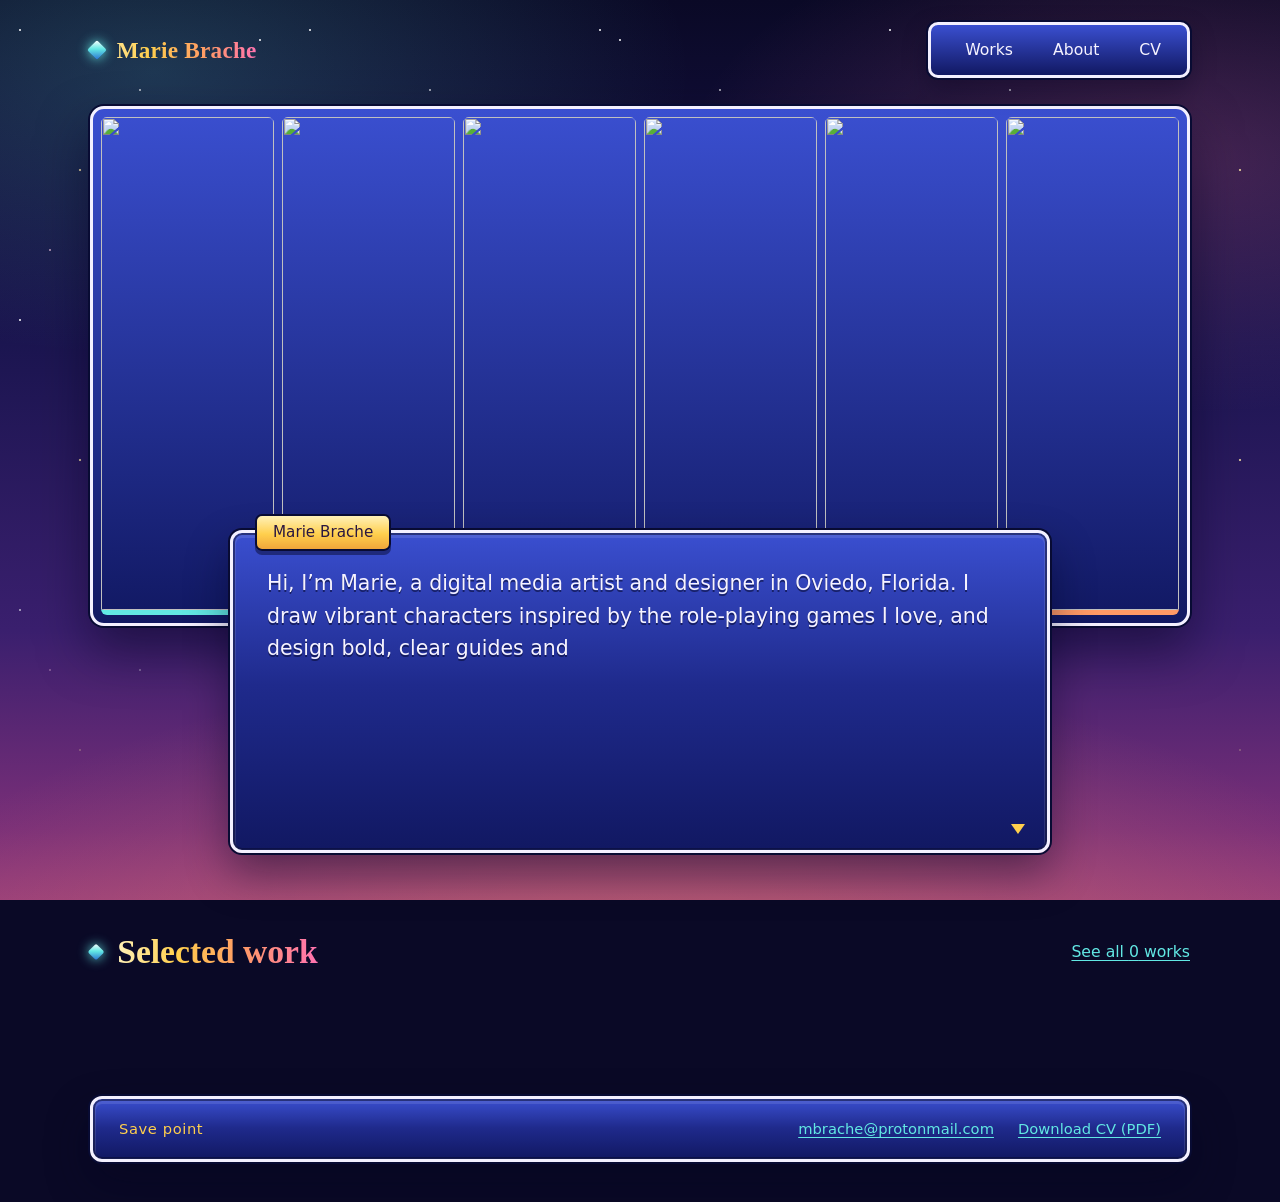
==== index.html @ 6e3612e5 "Redesign: colourful JRPG twilight theme Replace the plain white layout with a starry twilight sky, c" ====
<!doctype html>
<html lang="en">
<head>
<meta charset="utf-8">
<meta name="viewport" content="width=device-width, initial-scale=1">
<title>Marie Brache | Digital media artist and designer</title>
<meta name="description" content="Portfolio of Marie Brache, a digital media artist and designer in Oviedo, Florida: professional art and personal character illustration.">
<meta name="author" content="Marie Brache">
<link rel="icon" href="data:image/svg+xml,%3Csvg xmlns='http://www.w3.org/2000/svg' viewBox='0 0 32 32'%3E%3Crect width='32' height='32' rx='7' fill='%23008080'/%3E%3Cpath d='M11 8l13 8-13 8z' fill='%23e8bb3f'/%3E%3C/svg%3E">
<link rel="stylesheet" href="assets/css/style.css">
</head>
<body>
<a class="skip" href="#main">Skip to content</a>
<header class="site-header">
  <a class="wordmark" href="index.html">Marie Brache</a>
  <nav class="menu" aria-label="Main">
    <a class="cursor-item" href="works.html">Works</a>
    <a class="cursor-item" href="about.html">About</a>
    <a class="cursor-item" href="cv.html">CV</a>
  </nav>
</header>
<main id="main">
<section class="hero" aria-label="Introduction">
  <div class="party" aria-hidden="true"><img src="assets/img/thumbs/character-study-01.jpg" alt=""><img src="assets/img/thumbs/character-study-02.jpg" alt=""><img src="assets/img/thumbs/character-study-04.jpg" alt=""><img src="assets/img/thumbs/character-study-05.jpg" alt=""><img src="assets/img/thumbs/character-study-11.jpg" alt=""><img src="assets/img/thumbs/character-study-10.jpg" alt=""></div>
  <div class="dialogue">
    <h1 class="speaker">Marie Brache</h1>
    <p class="line">Hi, I’m Marie, a digital media artist and designer in Oviedo, Florida. I draw vibrant characters inspired by the role-playing games I love, and design bold, clear guides and graphics that make technology easier to understand.</p>
    <ul class="choices">
      <li><a class="cursor-item" href="works.html">See my work</a></li>
      <li><a class="cursor-item" href="about.html">Read my bio</a></li>
      <li><a class="cursor-item" href="cv.html">View my CV</a></li>
    </ul>
    <span class="more" aria-hidden="true"></span>
  </div>
</section>
<section class="section" aria-labelledby="sel">
  <div class="section-head">
    <h2 id="sel"><span class="t">Selected work</span></h2>
    <a href="works.html">See all <span data-total>22</span> works</a>
  </div>
  <div class="grid featured" data-featured></div>
</section>
</main>
<footer class="site-footer">
  <nav aria-label="Contact">
    <a href="mailto:mbrache@protonmail.com">mbrache@protonmail.com</a>
    <a href="Marie_Brache_CV.pdf">Download CV (PDF)</a>
  </nav>
</footer>
<script src="assets/js/works-data.js"></script>
<script src="assets/js/site.js"></script>
</body>
</html>
---- assets/css/style.css ----
/* Marie Brache — portfolio styles
   Look: a JRPG world map at twilight. Content sits in classic blue menu
   windows with a white bevelled frame; jewel-tone accents (gold, crystal
   cyan, rose, mint, violet) mark menus, categories and section banners. */

@font-face { font-family: "Lora"; src: url(../fonts/Lora-400.woff) format("woff"); font-weight: 400; font-style: normal; font-display: swap; }
@font-face { font-family: "Lora"; src: url(../fonts/Lora-600.woff) format("woff"); font-weight: 600; font-style: normal; font-display: swap; }
@font-face { font-family: "Lora"; src: url(../fonts/Lora-700.woff) format("woff"); font-weight: 700; font-style: normal; font-display: swap; }
@font-face { font-family: "Lora"; src: url(../fonts/Lora-Italic-400.woff) format("woff"); font-weight: 400; font-style: italic; font-display: swap; }
@font-face { font-family: "Lora"; src: url(../fonts/Lora-Italic-600.woff) format("woff"); font-weight: 600; font-style: italic; font-display: swap; }
@font-face { font-family: "Poppins"; src: url(../fonts/Poppins-Regular.woff) format("woff"); font-weight: 400; font-display: swap; }
@font-face { font-family: "Poppins"; src: url(../fonts/Poppins-Medium.woff) format("woff"); font-weight: 500; font-display: swap; }

:root {
  /* sky */
  --sky-0: #0a0926;
  --sky-1: #1b1550;
  --sky-2: #3a1f6e;
  --sky-3: #7a2f78;
  --dusk:  #e0607e;
  /* menu window */
  --win-1: #3a4fd0;
  --win-2: #1f2a8c;
  --win-3: #111862;
  --frame: #f3f0ff;
  --frame-dark: #080b33;
  /* text on dark */
  --ink: #f6f3ff;
  --muted: #c3bfee;
  --line: rgba(243, 240, 255, 0.22);
  /* jewel accents */
  --gold: #ffcf4d;
  --gold-deep: #f0a53a;
  --cyan: #62e8e4;
  --rose: #ff73b0;
  --mint: #7ef0a4;
  --violet: #b993ff;
  --coral: #ff9a66;
  /* legacy names still used by page styles */
  --night-1: var(--win-1);
  --night-2: var(--win-3);
  --paper: var(--sky-0);
  --wash: rgba(10, 12, 50, 0.55);

  --serif: "Lora", Georgia, serif;
  --sans: "Poppins", "Segoe UI", system-ui, sans-serif;
  --wrap: 1180px;
  --gutter: clamp(16px, 4vw, 40px);
  --radius: 12px;
}

* { box-sizing: border-box; }
html { -webkit-text-size-adjust: 100%; background: var(--sky-0); }
body {
  margin: 0;
  min-height: 100vh;
  background: transparent; /* sky lives on html + the fixed layers below */
  color: var(--ink);
  font-family: var(--serif);
  font-size: 1.0625rem;
  line-height: 1.65;
  position: relative;
  overflow-x: hidden;
}

/* ---------- twilight sky (fixed layer, works on mobile too) ---------- */
body::before,
body::after {
  content: "";
  position: fixed; inset: 0; z-index: -2;
  pointer-events: none;
}
body::before {
  background:
    radial-gradient(60% 45% at 12% 8%, rgba(98, 232, 228, 0.20), transparent 70%),
    radial-gradient(55% 40% at 92% 18%, rgba(255, 115, 176, 0.22), transparent 70%),
    radial-gradient(90% 55% at 50% 112%, rgba(255, 154, 102, 0.40), transparent 70%),
    linear-gradient(180deg, var(--sky-0) 0%, var(--sky-1) 38%, var(--sky-2) 70%, var(--sky-3) 92%, var(--dusk) 120%);
}
/* stars: three tiled layers of tiny dots at different densities */
body::after {
  z-index: -1;
  background-image:
    radial-gradient(1.4px 1.4px at 20px 30px, #fff 60%, transparent 100%),
    radial-gradient(1px 1px at 140px 90px, #fff 60%, transparent 100%),
    radial-gradient(1.6px 1.6px at 80px 170px, #ffe9a8 60%, transparent 100%),
    radial-gradient(1px 1px at 210px 210px, #cfeeff 60%, transparent 100%),
    radial-gradient(1.2px 1.2px at 260px 40px, #fff 60%, transparent 100%),
    radial-gradient(1px 1px at 50px 250px, #ffd1e8 60%, transparent 100%);
  background-size: 290px 290px, 290px 290px, 290px 290px, 360px 360px, 360px 360px, 420px 420px;
  opacity: 0.75;
  -webkit-mask-image: linear-gradient(180deg, #000 0%, #000 55%, transparent 95%);
          mask-image: linear-gradient(180deg, #000 0%, #000 55%, transparent 95%);
  animation: twinkle 6s ease-in-out infinite alternate;
}
@keyframes twinkle { from { opacity: 0.55; } to { opacity: 0.9; } }

img { max-width: 100%; height: auto; display: block; }
a { color: var(--cyan); text-underline-offset: 0.18em; text-decoration-thickness: 1px; }
a:hover { color: var(--gold); text-decoration-thickness: 2px; }
:focus-visible { outline: 3px solid var(--gold); outline-offset: 3px; border-radius: 2px; }
h1, h2, h3 { font-family: var(--serif); font-weight: 700; line-height: 1.15; margin: 0; color: var(--ink); }
p { margin: 0 0 1em; }
::selection { background: var(--rose); color: var(--sky-0); }

.wrap { max-width: var(--wrap); margin: 0 auto; padding: 0 var(--gutter); }
.skip { position: absolute; left: -9999px; top: 0; background: var(--gold); color: var(--sky-0); padding: 8px 14px; z-index: 10; }
.skip:focus { left: 8px; top: 8px; }
.visually-hidden { position: absolute; width: 1px; height: 1px; overflow: hidden; clip: rect(0 0 0 0); white-space: nowrap; }

/* ---------- the menu window (shared look) ---------- */
.window,
.dialogue,
.viewer .stage,
.info,
.cv,
.site-footer {
  position: relative;
  color: var(--ink);
  background: linear-gradient(180deg, var(--win-1) 0%, var(--win-2) 48%, var(--win-3) 100%);
  border: 3px solid var(--frame);
  border-radius: var(--radius);
  box-shadow:
    0 0 0 2px var(--frame-dark),
    inset 0 0 0 2px rgba(8, 11, 51, 0.55),
    inset 0 2px 0 3px rgba(255, 255, 255, 0.10),
    0 20px 44px rgba(5, 4, 30, 0.45);
}

/* ---------- RPG menu cursor (the site's recurring mark) ---------- */
.cursor-item { position: relative; }
.cursor-item::before {
  content: "";
  position: absolute; left: -1.1em; top: 50%;
  width: 0.66em; height: 0.74em;
  transform: translateY(-50%);
  background: linear-gradient(135deg, #fff6c9, var(--gold) 45%, var(--gold-deep));
  clip-path: polygon(0 0, 100% 50%, 0 100%);
  filter: drop-shadow(0 0 4px rgba(255, 207, 77, 0.7));
  opacity: 0;
}
.cursor-item:hover::before,
.cursor-item:focus-visible::before,
.cursor-item[aria-current="page"]::before,
.cursor-item[aria-pressed="true"]::before { opacity: 1; animation: point 0.9s ease-in-out infinite; }
@keyframes point { 50% { transform: translate(-3px, -50%); } }

/* little crystal used as an ornament */
.gem {
  display: inline-block; width: 0.62em; height: 0.62em; flex: none;
  background: linear-gradient(135deg, #fff 0%, var(--c, var(--cyan)) 40%, color-mix(in srgb, var(--c, var(--cyan)) 55%, #1b1550) 100%);
  transform: rotate(45deg);
  box-shadow: 0 0 10px var(--c, var(--cyan));
  border-radius: 2px;
}

/* ---------- header ---------- */
.site-header {
  display: flex; align-items: center; justify-content: space-between; gap: 18px 24px; flex-wrap: wrap;
  max-width: var(--wrap); margin: 0 auto; padding: 22px var(--gutter);
}
.wordmark {
  display: inline-flex; align-items: center; gap: 0.55em;
  font-family: var(--serif); font-weight: 700; font-size: 1.45rem;
  text-decoration: none; letter-spacing: 0.01em;
  color: var(--gold);
}
.wordmark::before {
  content: ""; width: 0.6em; height: 0.6em; transform: rotate(45deg); border-radius: 2px;
  background: linear-gradient(135deg, #fff, var(--cyan) 45%, #2a6fd0);
  box-shadow: 0 0 12px var(--cyan);
}
.wordmark:hover { color: var(--gold); }
@supports ((-webkit-background-clip: text) or (background-clip: text)) {
  .wordmark { background-image: linear-gradient(90deg, #fff1b8, var(--gold) 35%, var(--coral) 70%, var(--rose)); }
  .wordmark { -webkit-background-clip: text; background-clip: text; color: transparent; }
  .wordmark:hover { color: transparent; }
}
.menu {
  display: flex; gap: clamp(26px, 4vw, 40px);
  font-family: var(--sans); font-weight: 500; font-size: 0.98rem;
  padding: 10px 26px 10px 34px;
  background: linear-gradient(180deg, var(--win-1), var(--win-3));
  border: 3px solid var(--frame); border-radius: 10px;
  box-shadow: 0 0 0 2px var(--frame-dark), 0 10px 24px rgba(5, 4, 30, 0.35);
}
.menu a { color: var(--ink); text-decoration: none; padding: 2px 0; }
.menu a:hover { color: var(--gold); }
.menu a[aria-current="page"] { color: var(--gold); }

/* ---------- home hero: party lineup + dialogue window ---------- */
.hero { max-width: var(--wrap); margin: 6px auto 0; padding: 0 var(--gutter); }
.party {
  display: grid; grid-template-columns: repeat(6, 1fr); gap: 8px;
  height: clamp(300px, 46vw, 520px);
  padding: 8px; border-radius: 14px;
  background: linear-gradient(180deg, var(--win-1), var(--win-3));
  border: 3px solid var(--frame);
  box-shadow: 0 0 0 2px var(--frame-dark), 0 24px 50px rgba(5, 4, 30, 0.5);
}
.party img {
  width: 100%; height: 100%; object-fit: cover; object-position: 50% 12%;
  border-radius: 6px;
  border-bottom: 5px solid var(--c);
  box-shadow: inset 0 0 0 1px rgba(255,255,255,.2);
}
/* each party member gets their own colour */
.party img:nth-child(1) { --c: var(--cyan); }
.party img:nth-child(2) { --c: var(--rose); }
.party img:nth-child(3) { --c: var(--violet); }
.party img:nth-child(4) { --c: var(--gold); }
.party img:nth-child(5) { --c: var(--mint); }
.party img:nth-child(6) { --c: var(--coral); }

.dialogue {
  width: min(820px, calc(100% - 2 * var(--gutter)));
  margin: -96px auto 0;
  padding: 28px 34px 26px;
  font-family: var(--sans);
}
.dialogue .speaker {
  position: absolute; top: -19px; left: 22px; margin: 0; font-family: var(--sans);
  background: linear-gradient(180deg, #fff1b8, var(--gold) 55%, var(--gold-deep));
  color: #2a1640;
  font-weight: 500; font-size: 0.95rem; line-height: 1;
  padding: 9px 16px; border-radius: 7px;
  border: 2px solid var(--frame-dark);
  box-shadow: 0 4px 0 rgba(8, 11, 51, 0.5);
}
.dialogue .line {
  font-family: var(--sans); font-weight: 400; color: var(--ink);
  font-size: clamp(1.05rem, 1.9vw, 1.28rem); line-height: 1.6; margin: 6px 0 18px;
  text-shadow: 0 2px 0 rgba(8, 11, 51, 0.6);
}
.dialogue .line .ch { opacity: 0; }
.dialogue .line.done .ch { opacity: 1; }
.choices { list-style: none; margin: 0; padding: 0 0 0 1.5em; display: grid; gap: 6px; }
.choices a { color: var(--ink); text-decoration: none; font-weight: 500; display: inline-block; padding: 2px 0; }
.choices a:hover, .choices a:focus-visible { color: var(--gold); outline: none; }
.choices a:focus-visible { text-decoration: underline; }
/* like a game menu, the cursor rests on the first choice until you pick another */
.choices li:first-child .cursor-item::before { opacity: 1; animation: point 0.9s ease-in-out infinite; }
.choices:hover li:first-child .cursor-item:not(:hover)::before,
.choices:focus-within li:first-child .cursor-item:not(:focus-visible)::before { opacity: 0; }
.dialogue .more {
  position: absolute; right: 22px; bottom: 16px;
  width: 14px; height: 10px; background: var(--gold);
  clip-path: polygon(0 0, 100% 0, 50% 100%);
  animation: nudge 1.1s ease-in-out infinite;
}
.js .choices { opacity: 0; transition: opacity .35s ease; }
.js .dialogue.ready .choices { opacity: 1; }
@keyframes nudge { 50% { transform: translateY(4px); } }

/* ---------- headings: gradient titles with crystal ornaments ---------- */
.section { max-width: var(--wrap); margin: 0 auto; padding: 80px var(--gutter) 0; }
.section-head { display: flex; align-items: center; justify-content: space-between; gap: 16px; margin-bottom: 28px; flex-wrap: wrap; }
.section-head h2 { font-size: clamp(1.6rem, 3vw, 2.1rem); }
.section-head a { font-family: var(--sans); font-weight: 500; font-size: 0.98rem; }

.page-title { max-width: var(--wrap); margin: 0 auto; padding: 36px var(--gutter) 0; }
.page-title h1 { font-size: clamp(2.3rem, 5.5vw, 3.6rem); letter-spacing: 0.005em; }
.page-title p { color: var(--muted); max-width: 62ch; margin-top: 12px; }

.page-title h1,
.section-head h2 {
  display: inline-flex; align-items: center; gap: 0.45em;
  color: var(--gold);
  text-shadow: 0 3px 0 rgba(8, 11, 51, 0.55);
}
.page-title h1::before,
.page-title h1::after,
.section-head h2::before {
  content: ""; width: 0.36em; height: 0.36em; flex: none; transform: rotate(45deg); border-radius: 2px;
  background: linear-gradient(135deg, #fff, var(--cyan) 45%, #2a6fd0);
  box-shadow: 0 0 12px var(--cyan);
}
.page-title h1::after { background: linear-gradient(135deg, #fff, var(--rose) 45%, #a02a6a); box-shadow: 0 0 12px var(--rose); }
@supports ((-webkit-background-clip: text) or (background-clip: text)) {
  .page-title h1 .t, .section-head h2 .t {
    background: linear-gradient(90deg, #fff1b8 0%, var(--gold) 30%, var(--coral) 62%, var(--rose) 100%);
    -webkit-background-clip: text; background-clip: text; color: transparent;
    text-shadow: none;
    filter: drop-shadow(0 3px 0 rgba(8, 11, 51, 0.55));
  }
}
/* sparkling divider under page titles */
.page-title::after {
  content: ""; display: block; height: 3px; margin-top: 14px; max-width: 420px;
  background: linear-gradient(90deg, var(--cyan), var(--violet) 35%, var(--rose) 70%, transparent);
  border-radius: 3px;
}

/* ---------- gallery ---------- */
.grid {
  display: grid; gap: 36px 28px;
  grid-template-columns: repeat(auto-fill, minmax(230px, 1fr));
}
.grid.featured { grid-template-columns: repeat(3, minmax(0, 1fr)); gap: 40px 32px; }
.card { --c: var(--cyan); display: block; text-decoration: none; color: inherit; }
.card.cat-personal { --c: var(--rose); }
.card .frame {
  position: relative;
  aspect-ratio: 4 / 5; overflow: hidden;
  background: linear-gradient(180deg, #f8f6ff, #e6e2fa);
  border: 3px solid var(--frame); border-radius: 10px;
  box-shadow: 0 0 0 2px var(--frame-dark), 0 0 0 5px color-mix(in srgb, var(--c) 70%, transparent), 0 16px 34px rgba(5, 4, 30, 0.45);
  transition: transform .3s ease, box-shadow .3s ease;
}
.card .frame img { width: 100%; height: 100%; object-fit: cover; object-position: 50% 0; transition: transform .4s ease; }
.card .frame.contain img { object-fit: contain; object-position: 50% 50%; padding: 14px; }
/* shine sweep on hover */
.card .frame::after {
  content: ""; position: absolute; inset: 0; pointer-events: none;
  background: linear-gradient(115deg, transparent 35%, rgba(255,255,255,.45) 50%, transparent 65%);
  transform: translateX(-120%); transition: transform .7s ease;
}
.card:hover .frame, .card:focus-visible .frame {
  transform: translateY(-6px);
  box-shadow: 0 0 0 2px var(--frame-dark), 0 0 0 5px var(--c), 0 0 28px 4px color-mix(in srgb, var(--c) 55%, transparent), 0 22px 40px rgba(5, 4, 30, 0.5);
}
.card:hover .frame::after { transform: translateX(120%); }
.card:hover .frame img { transform: scale(1.03); }
.card .cap { margin: 16px 0 0 1.2em; }
.card .title { font-weight: 600; line-height: 1.3; display: inline; color: var(--ink); }
.card:hover .title, .card:focus-visible .title { color: var(--gold); }
.card .meta {
  display: flex; align-items: center; gap: 0.5em; margin-top: 6px;
  font-family: var(--sans); font-size: 0.82rem; color: var(--muted);
}
.card .meta::before { content: ""; width: 0.55em; height: 0.55em; transform: rotate(45deg); background: var(--c); box-shadow: 0 0 8px var(--c); border-radius: 1px; }
.card:focus-visible { outline: none; }
.card:focus-visible .frame { outline: 3px solid var(--gold); outline-offset: 6px; }

/* ---------- single work ---------- */
.back { display: inline-block; font-family: var(--sans); font-weight: 500; font-size: 0.95rem; margin: 18px 0 0 1.2em; }
.work {
  display: grid; grid-template-columns: minmax(0, 1.45fr) minmax(0, 1fr);
  gap: clamp(28px, 4vw, 56px); align-items: start; margin-top: 22px;
}
.viewer .stage {
  display: flex; align-items: center; justify-content: center;
  padding: clamp(14px, 2.5vw, 30px); min-height: 320px;
}
.viewer .stage img {
  max-height: 78vh; width: auto; border-radius: 4px;
  box-shadow: 0 0 0 2px var(--frame), 0 10px 30px rgba(5, 4, 30, 0.55);
}
.thumbs { display: flex; flex-wrap: wrap; gap: 10px; margin-top: 16px; }
.thumbs button {
  padding: 0; border: 3px solid var(--frame); border-radius: 6px; background: #eeeaff;
  width: 68px; height: 84px; cursor: pointer; overflow: hidden; opacity: 0.7;
  box-shadow: 0 0 0 2px var(--frame-dark);
  transition: opacity .2s ease, transform .2s ease;
}
.thumbs button:hover { opacity: 1; transform: translateY(-3px); }
.thumbs button img { width: 100%; height: 100%; object-fit: cover; object-position: 50% 0; }
.thumbs button[aria-current="true"] { opacity: 1; border-color: var(--gold); box-shadow: 0 0 0 2px var(--frame-dark), 0 0 14px var(--gold); }
.info { position: sticky; top: 24px; padding: 30px 30px 26px; }
.info .kind {
  display: inline-block; font-family: var(--sans); font-weight: 500; font-size: 0.85rem;
  color: #2a1640; background: var(--c, var(--cyan)); padding: 4px 12px; border-radius: 999px; margin: 0 0 14px;
}
.info .kind.cat-personal { --c: var(--rose); }
.info h1 { font-size: clamp(1.9rem, 3.4vw, 2.5rem); letter-spacing: -0.005em; margin-bottom: 18px; color: var(--gold); text-shadow: 0 3px 0 rgba(8,11,51,.55); }
.facts { margin: 26px 0 0; border-top: 1px solid var(--line); }
.facts div { display: grid; grid-template-columns: 7.2em 1fr; gap: 12px; padding: 11px 0; border-bottom: 1px solid var(--line); }
.facts dt { font-family: var(--sans); font-weight: 500; font-size: 0.9rem; color: var(--cyan); padding-top: 2px; }
.facts dd { margin: 0; }
.pager {
  display: flex; justify-content: space-between; gap: 20px;
  margin-top: 56px; font-family: var(--sans);
}
.pager a {
  text-decoration: none; color: var(--ink); max-width: 45%;
  padding: 14px 20px; border-radius: 10px;
  background: linear-gradient(180deg, var(--win-1), var(--win-3));
  border: 3px solid var(--frame); box-shadow: 0 0 0 2px var(--frame-dark), 0 12px 26px rgba(5,4,30,.4);
  transition: transform .2s ease;
}
.pager a:hover { transform: translateY(-3px); }
.pager span { display: block; font-size: 0.82rem; color: var(--cyan); }
.pager strong { font-family: var(--serif); font-weight: 600; font-size: 1.05rem; }
.pager a:hover strong { color: var(--gold); }
.pager .next { text-align: right; margin-left: auto; }

/* ---------- about ---------- */
.about { display: grid; grid-template-columns: minmax(0, 300px) minmax(0, 1fr); gap: clamp(28px, 5vw, 56px); align-items: start; margin-top: 34px; }
.about .portrait img {
  border-radius: 10px; border: 3px solid var(--frame);
  box-shadow: 0 0 0 2px var(--frame-dark), 0 0 0 6px var(--violet), 0 0 34px 6px rgba(185, 147, 255, .45);
}
.status { margin-top: 30px; padding: 22px 22px 18px; font-family: var(--sans); font-size: 0.92rem; }
.status h2 { font-family: var(--sans); font-weight: 500; font-size: 0.82rem; letter-spacing: 0.14em; text-transform: uppercase; color: var(--gold); margin: 0 0 12px; }
.status dl { margin: 0; display: grid; grid-template-columns: auto 1fr; gap: 6px 14px; }
.status dt { color: var(--cyan); }
.status dd { margin: 0; }
.status .equip { list-style: none; margin: 0; padding: 0; display: flex; flex-wrap: wrap; gap: 6px; }
.status .equip li {
  font-size: 0.8rem; padding: 3px 10px; border-radius: 999px; color: #2a1640; background: var(--c);
}
.status .equip li:nth-child(4n+1) { --c: var(--cyan); }
.status .equip li:nth-child(4n+2) { --c: var(--rose); }
.status .equip li:nth-child(4n+3) { --c: var(--mint); }
.status .equip li:nth-child(4n+4) { --c: var(--gold); }
.contact-line { font-family: var(--sans); margin-top: 28px; }

/* ---------- CV ---------- */
.cv {
  max-width: 860px; margin: 30px 0 0;
  /* line up with the page title, keeping the side gutter on phones */
  margin-left: max(var(--gutter), calc((100% - var(--wrap)) / 2 + var(--gutter)));
  margin-right: var(--gutter);
  padding: clamp(24px, 4vw, 44px);
}
.cv > * { max-width: 760px; }
.cv-actions { font-family: var(--sans); font-weight: 500; margin: 18px 0 0; }
.cv-actions a {
  display: inline-block; text-decoration: none; color: #2a1640;
  background: linear-gradient(180deg, #fff1b8, var(--gold) 55%, var(--gold-deep));
  padding: 8px 18px; border-radius: 8px; border: 2px solid var(--frame-dark);
  box-shadow: 0 4px 0 rgba(8, 11, 51, 0.6);
}
.cv-actions a:hover { color: #2a1640; transform: translateY(-1px); }
/* section colours follow the CV PDF, brightened to read on the blue window */
.cv h2 {
  --sec: var(--cyan);
  display: flex; align-items: center; gap: 0.55em;
  font-size: 1.5rem; margin: 52px 0 14px; padding: 8px 14px 8px 12px;
  border-radius: 8px;
  background: linear-gradient(90deg, color-mix(in srgb, var(--sec) 32%, transparent), transparent 85%);
  border-left: 5px solid var(--sec);
}
.cv h2::before {
  content: ""; width: 0.42em; height: 0.42em; flex: none; transform: rotate(45deg); border-radius: 2px;
  background: linear-gradient(135deg, #fff, var(--sec)); box-shadow: 0 0 10px var(--sec);
}
.cv h2.s-edu { --sec: #3ddc5a; }
.cv h2.s-pro, .cv h2.s-per { --sec: #2fc6ff; }
.cv h2.s-game { --sec: #7cff6b; }
.cv h2.s-emp, .cv h2.s-teach, .cv h2.s-com { --sec: #ff5ce1; }
.cv h2.s-skill { --sec: #b47cff; }
.cv-head { margin-top: 0; }
.cv-head .role { font-family: var(--sans); font-weight: 500; color: var(--cyan); font-size: 1.1rem; margin: 0 0 4px; }
.cv-head .contact { font-family: var(--sans); color: var(--muted); font-size: 0.95rem; margin: 0 0 16px; }
.cv-head .intro { margin: 0 0 14px; }
.cv ul.duties { margin: 8px 0 0; padding-left: 1.2em; }
.cv ul.duties li { margin-bottom: 4px; }
.cv ul.duties li::marker { color: var(--gold); }
.cv .strip { display: flex; flex-wrap: wrap; gap: 8px; margin: 14px 0 0 1.4em; }
.cv .strip a {
  display: block; width: 58px; height: 74px; overflow: hidden; background: #eeeaff;
  border: 2px solid var(--frame); border-radius: 5px; box-shadow: 0 0 0 2px var(--frame-dark);
  transition: transform .2s ease, box-shadow .2s ease;
}
.cv .strip a:hover { transform: translateY(-3px); box-shadow: 0 0 0 2px var(--frame-dark), 0 0 12px var(--rose); }
.cv .strip img { width: 100%; height: 100%; object-fit: cover; object-position: 50% 0; }
.cv .strip a:focus-visible { outline: 3px solid var(--gold); outline-offset: 2px; }
.cv .yr { font-family: var(--sans); font-weight: 500; font-size: 0.95rem; color: var(--gold); margin: 20px 0 4px; }
.cv .entry { margin: 0 0 10px 1.4em; }
.cv .entry .org { color: var(--muted); }
.cv .entry em { font-style: italic; font-weight: 600; }
.cv .job p { margin: 8px 0 0; }
.cv dl.skills { display: grid; grid-template-columns: 12em 1fr; gap: 8px 18px; margin: 0 0 0 1.4em; }
.cv dl.skills dt { font-family: var(--sans); font-weight: 500; font-size: 0.95rem; color: var(--cyan); }
.cv dl.skills dd { margin: 0; }

/* ---------- footer: a small save-point window ---------- */
.site-footer {
  max-width: calc(var(--wrap) - 2 * var(--gutter)); margin: 96px auto 40px; padding: 18px 26px;
  width: calc(100% - 2 * var(--gutter));
  display: flex; flex-wrap: wrap; align-items: center; justify-content: space-between; gap: 12px 30px;
  font-family: var(--sans); font-size: 0.92rem; color: var(--muted);
}
.site-footer::before {
  content: "Save point"; display: inline-flex; align-items: center; gap: 0.6em;
  font-weight: 500; color: var(--gold); letter-spacing: 0.04em;
}
.site-footer p { margin: 0; }
.site-footer nav { display: flex; gap: 24px; flex-wrap: wrap; }

/* ---------- responsive ---------- */
@media (max-width: 900px) {
  .party { grid-template-columns: repeat(4, 1fr); }
  .party img:nth-child(n+5) { display: none; }
  .work { grid-template-columns: 1fr; }
  .info { position: static; }
  .about { grid-template-columns: 1fr; }
  .about .portrait { max-width: 260px; }
}
@media (max-width: 560px) {
  body { font-size: 1rem; }
  .site-header { padding-top: 16px; padding-bottom: 16px; }
  .wordmark { font-size: 1.25rem; }
  .menu { gap: 26px; font-size: 0.95rem; width: 100%; justify-content: center; padding: 8px 18px 8px 30px; }
  .grid.featured { grid-template-columns: repeat(2, minmax(0, 1fr)); gap: 30px 16px; }
  .party { grid-template-columns: repeat(3, 1fr); height: 300px; }
  .party img:nth-child(n+4) { display: none; }
  .dialogue { width: 100%; margin-top: -54px; padding: 28px 20px 22px; }
  .grid { grid-template-columns: repeat(2, minmax(0, 1fr)); gap: 30px 16px; }
  .card .cap { margin-left: 0; }
  .card .title { font-size: 0.98rem; }
  .info { padding: 24px 20px 20px; }
  .facts div { grid-template-columns: 6em 1fr; }
  .cv { padding: 22px 18px; }
  .cv h2 { font-size: 1.3rem; }
  .cv .entry, .cv dl.skills, .cv .strip { margin-left: 0.4em; }
  .cv dl.skills { grid-template-columns: 1fr; gap: 2px; }
  .cv dl.skills dd { margin-bottom: 10px; }
  .pager a { max-width: 48%; padding: 12px 14px; }
  .site-footer { flex-direction: column; align-items: flex-start; }
}
@media (prefers-reduced-motion: reduce) {
  body::after { animation: none; }
  .cursor-item::before, .cursor-item[aria-pressed="true"]::before,
  .choices li:first-child .cursor-item::before { animation: none !important; }
  .dialogue .more { animation: none; }
  .card .frame, .card .frame img, .card .frame::after, .thumbs button, .pager a, .cv .strip a { transition: none; }
  .card:hover .frame { transform: none; }
  .js .choices { transition: none; }
}
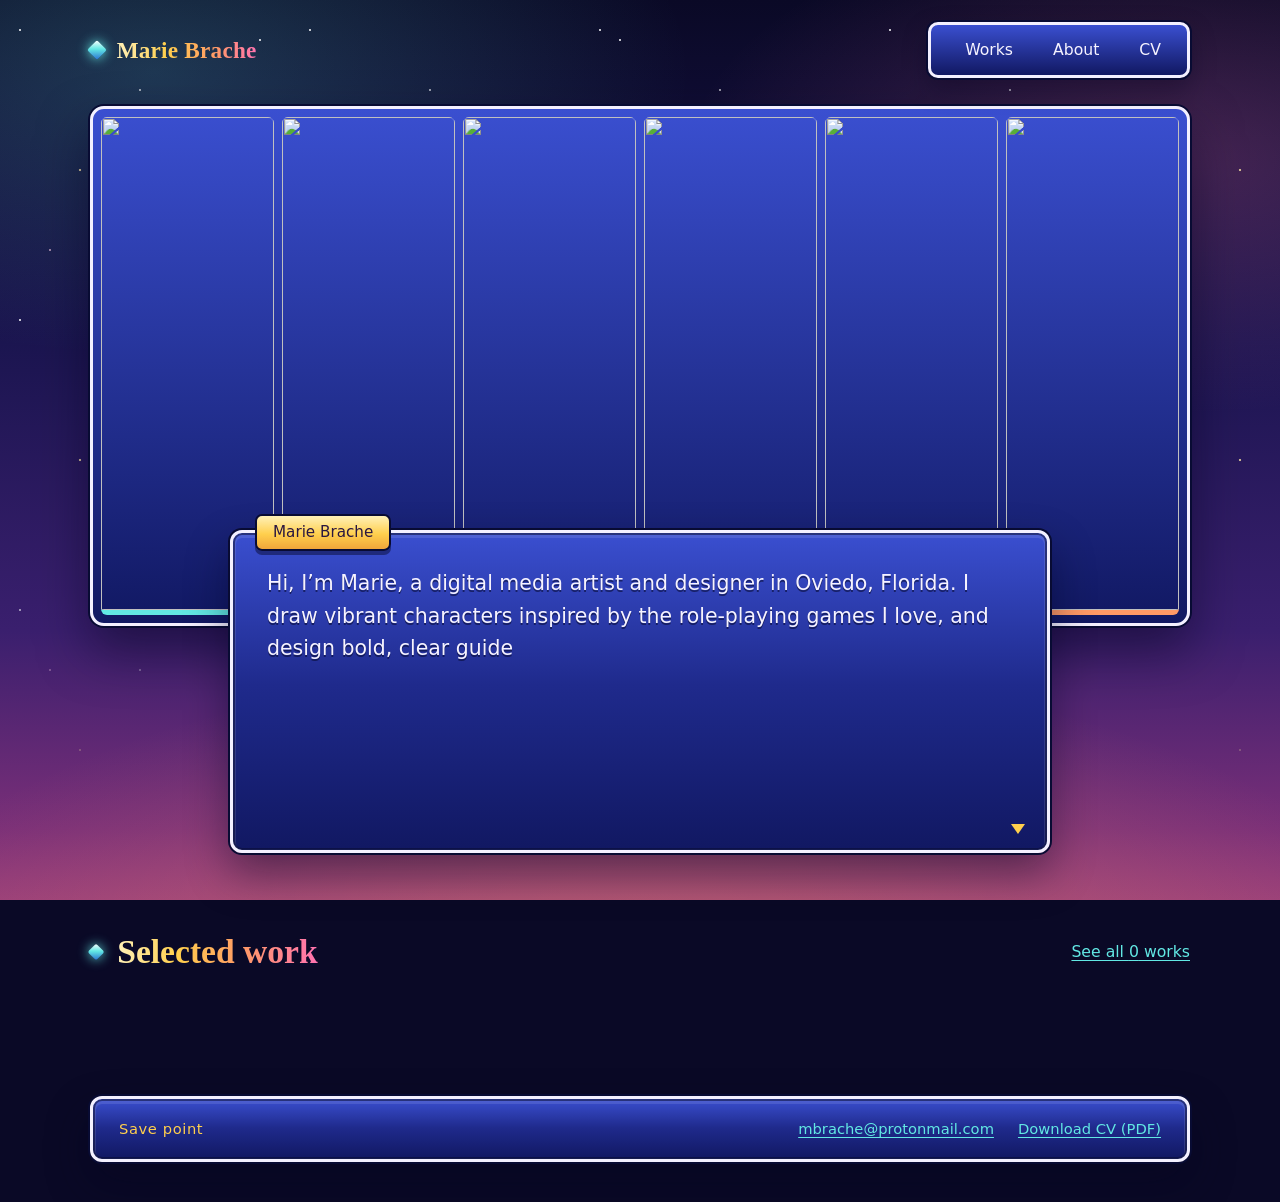
==== commit c3fbdf72: "Fix clipped glow on the wordmark gem The gradient text effect (background-clip: text) was on the who" ====
--- a/index.html
+++ b/index.html
@@ -12,7 +12,7 @@
 <body>
 <a class="skip" href="#main">Skip to content</a>
 <header class="site-header">
-  <a class="wordmark" href="index.html">Marie Brache</a>
+  <a class="wordmark" href="index.html"><span class="t">Marie Brache</span></a>
   <nav class="menu" aria-label="Main">
     <a class="cursor-item" href="works.html">Works</a>
     <a class="cursor-item" href="about.html">About</a>
--- a/assets/css/style.css
+++ b/assets/css/style.css
@@ -171,10 +171,13 @@
   box-shadow: 0 0 12px var(--cyan);
 }
 .wordmark:hover { color: var(--gold); }
+/* gradient goes on the text span only: clipping the whole link to its text
+   would also clip the gem's glow where it spills past the link's edge */
 @supports ((-webkit-background-clip: text) or (background-clip: text)) {
-  .wordmark { background-image: linear-gradient(90deg, #fff1b8, var(--gold) 35%, var(--coral) 70%, var(--rose)); }
-  .wordmark { -webkit-background-clip: text; background-clip: text; color: transparent; }
-  .wordmark:hover { color: transparent; }
+  .wordmark .t {
+    background-image: linear-gradient(90deg, #fff1b8, var(--gold) 35%, var(--coral) 70%, var(--rose));
+    -webkit-background-clip: text; background-clip: text; color: transparent;
+  }
 }
 .menu {
   display: flex; gap: clamp(26px, 4vw, 40px);
@@ -387,6 +390,8 @@
 /* ---------- about ---------- */
 .about { display: grid; grid-template-columns: minmax(0, 300px) minmax(0, 1fr); gap: clamp(28px, 5vw, 56px); align-items: start; margin-top: 34px; }
 .about .portrait img {
+  /* show the photo as a head-and-shoulders portrait */
+  width: 100%; aspect-ratio: 624 / 865; object-fit: cover; object-position: 50% 6%;
   border-radius: 10px; border: 3px solid var(--frame);
   box-shadow: 0 0 0 2px var(--frame-dark), 0 0 0 6px var(--violet), 0 0 34px 6px rgba(185, 147, 255, .45);
 }
